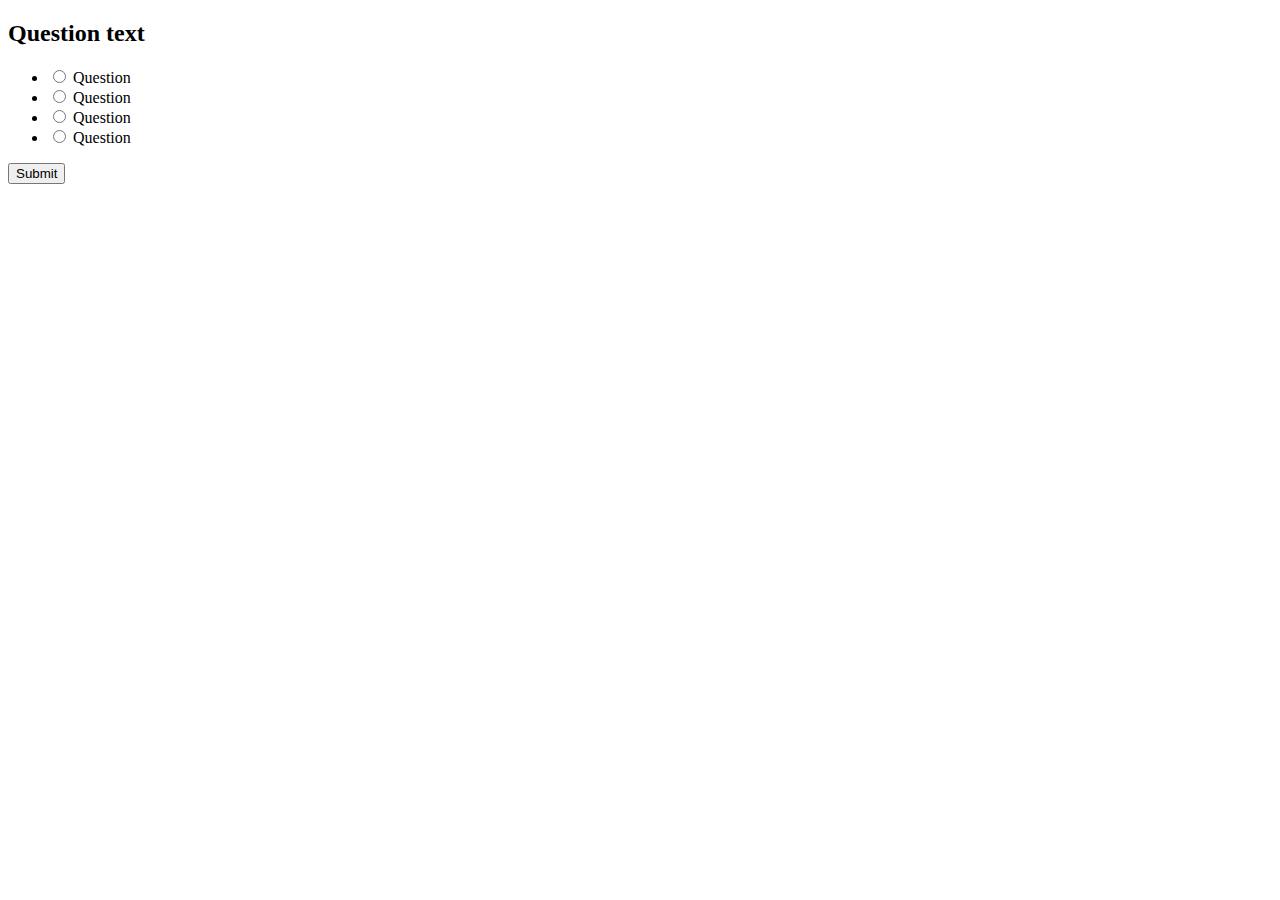
==== quiz_app/index.html @ 61330503 "Create index.html" ====
<!DOCTYPE html>
<html lang="en">
    <head>
        <meta charset="UTF-8" />
        <meta name="viewport" content="width=device-width, initial-scale=1.0" />
        <title>Quiz App</title>
        <link rel="stylesheet" href="style.css" />
        <script src="script.js" defer></script>
    </head>
    <body>
        <div class="quiz-container" id="quiz">
            <div class="quiz-header">
                <h2 id="question">Question text</h2>
                <ul>
                    <li>
                        <input
                            type="radio"
                            id="a"
                            name="answer"
                            class="answer"
                        />
                        <label id="a_text" for="a">Question</label>
                    </li>
                    <li>
                        <input
                            type="radio"
                            id="b"
                            name="answer"
                            class="answer"
                        />
                        <label id="b_text" for="b">Question</label>
                    </li>
                    <li>
                        <input
                            type="radio"
                            id="c"
                            name="answer"
                            class="answer"
                        />
                        <label id="c_text" for="c">Question</label>
                    </li>
                    <li>
                        <input
                            type="radio"
                            id="d"
                            name="answer"
                            class="answer"
                        />
                        <label id="d_text" for="d">Question</label>
                    </li>
                </ul>
            </div>
            <button id="submit">Submit</button>
        </div>
    </body>
</html>
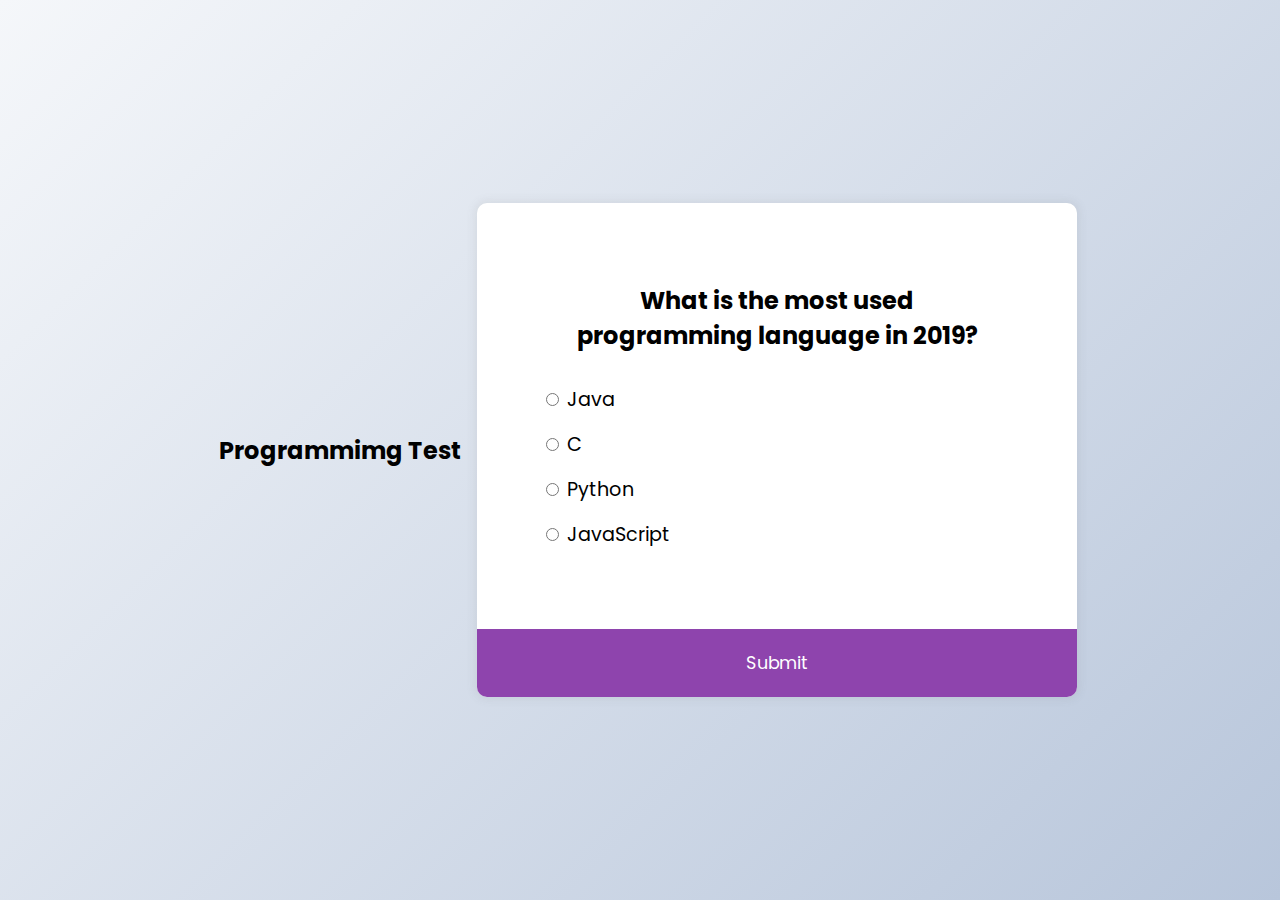
==== commit 81eee39d: "Update index.html" ====
--- a/quiz_app/index.html
+++ b/quiz_app/index.html
@@ -8,6 +8,7 @@
         <script src="script.js" defer></script>
     </head>
     <body>
+        <h2>Programmimg Test</h2>
         <div class="quiz-container" id="quiz">
             <div class="quiz-header">
                 <h2 id="question">Question text</h2>
--- a/quiz_app/style.css
+++ b/quiz_app/style.css
@@ -0,0 +1,70 @@
+@import url("https://fonts.googleapis.com/css2?family=Poppins:wght@200;400;600&display=swap");
+
+* {
+    box-sizing: border-box;
+}
+
+body {
+    background-color: #b8c6db;
+    background-image: linear-gradient(315deg, #b8c6db 0%, #f5f7fa 100%);
+    display: flex;
+    align-items: center;
+    justify-content: center;
+    font-family: "Poppins", sans-serif;
+    margin: 0;
+    min-height: 100vh;
+}
+
+.quiz-container {
+    background-color: #fff;
+    border-radius: 10px;
+    box-shadow: 0 0 10px 2px rgba(100, 100, 100, 0.1);
+    overflow: hidden;
+    width: 600px;
+    max-width: 100%;
+}
+
+.quiz-header {
+    padding: 4rem;
+}
+
+h2 {
+    padding: 1rem;
+    text-align: center;
+    margin: 0;
+}
+
+ul {
+    list-style-type: none;
+    padding: 0;
+}
+
+ul li {
+    font-size: 1.2rem;
+    margin: 1rem 0;
+}
+
+ul li label {
+    cursor: pointer;
+}
+
+button {
+    background-color: #8e44ad;
+    border: none;
+    color: white;
+    cursor: pointer;
+    display: block;
+    font-family: inherit;
+    font-size: 1.1rem;
+    width: 100%;
+    padding: 1.3rem;
+}
+
+button:hover {
+    background-color: #732d91;
+}
+
+button:focus {
+    background-color: #5e3370;
+    outline: none;
+}
